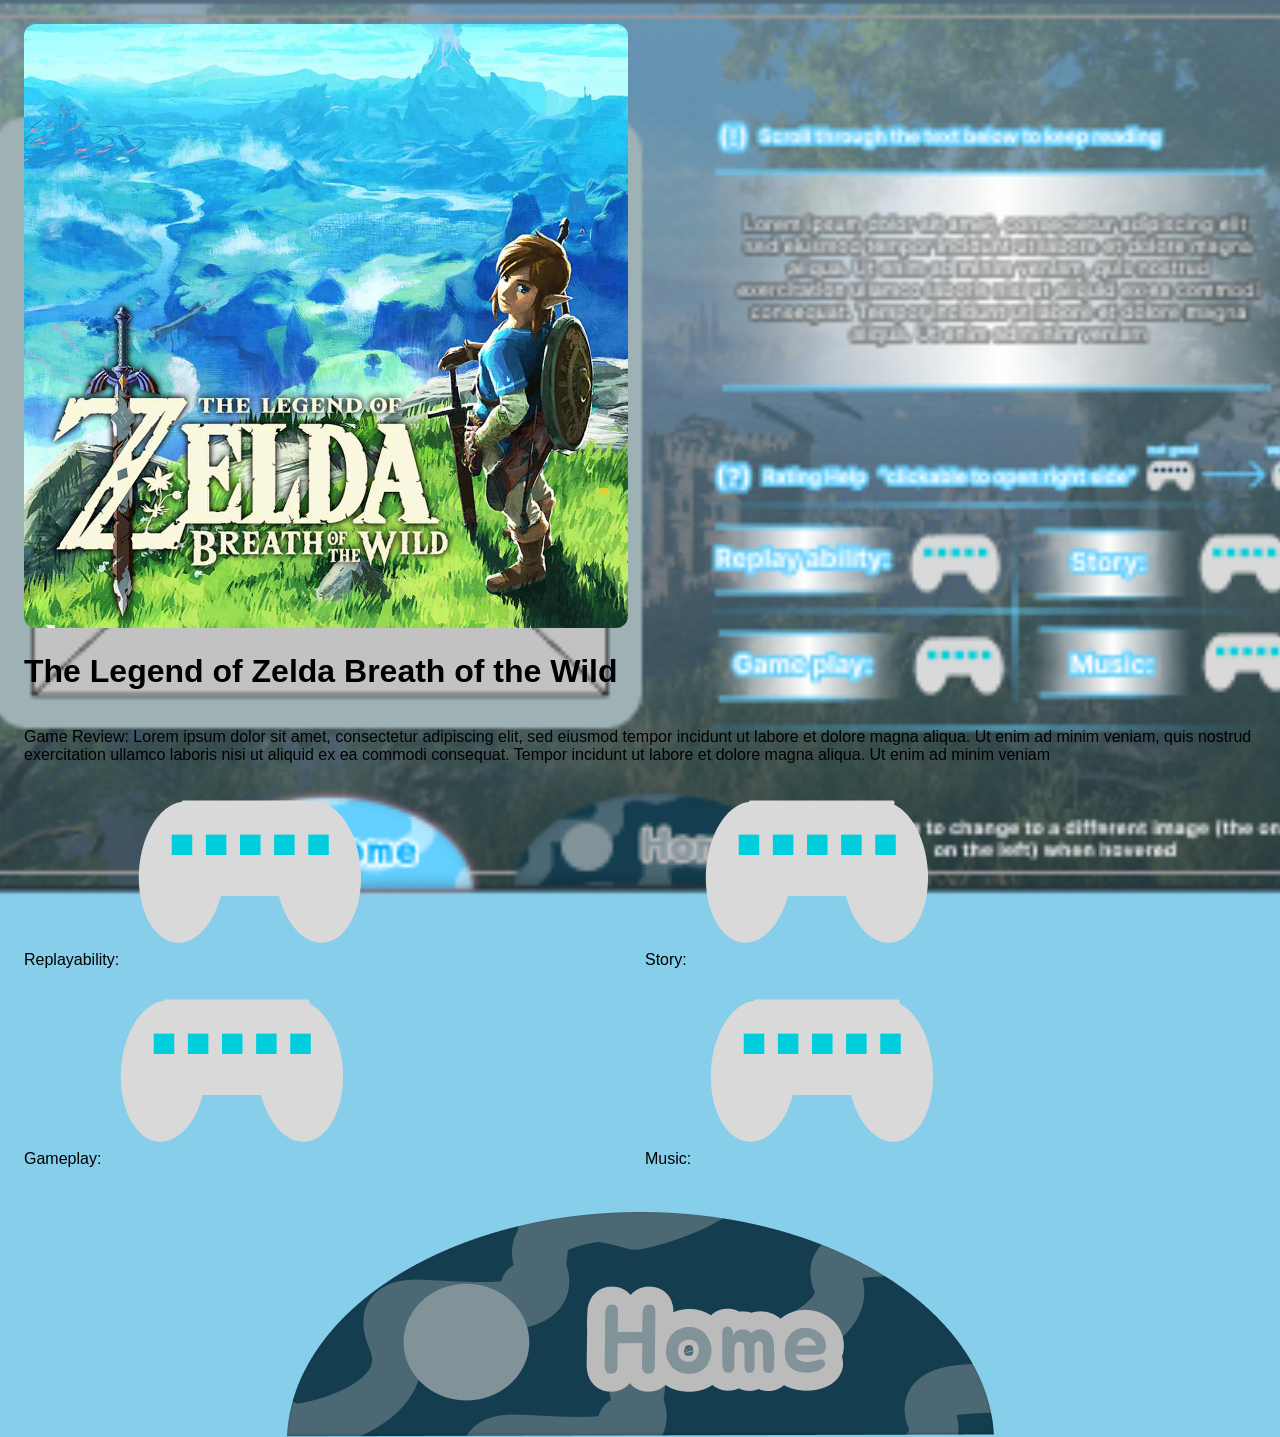
==== aboutindex.html @ 10b266e5 "second commit" ====
<!DOCTYPE html>
<html>
    <head>
        <meta charset="utf-8">
        <meta http-equiv="X-UA-Compatible" content="IE=edge">
        <title>About Mii Page</title>
        <meta name="description" content="">
        <meta name="viewport" content="width=device-width, initial-scale=1">
        <link rel="stylesheet" href="aboutistyle.css">
    </head>
    <body>
        <div class="page">
                <div class="items">
                    <div class="image">
                        <img src="aboutreviewimgs/botwsquare.jpeg">
                    </div>
                </div>
                <div class="details">
                    <div class="header">
                        <h1>The Legend of Zelda Breath of the Wild</h1>
                        <p>Game Review: Lorem ipsum dolor sit amet, consectetur adipiscing elit, sed eiusmod tempor incidunt ut labore et dolore magna aliqua. Ut enim ad minim veniam, quis nostrud exercitation ullamco laboris nisi ut aliquid ex ea commodi consequat. Tempor incidunt ut labore et dolore magna aliqua. Ut enim ad minim veniam</p>
                    </div>

                    <div class="ratings">
                        <div>Replayability: <img src="aboutreviewimgs/controlle_five_stars.png"></div>
                        <div>Story: <img src="aboutreviewimgs/controlle_five_stars.png"></div>
                        <div>Gameplay: <img src="aboutreviewimgs/controlle_five_stars.png"></div>
                        <div>Music: <img src="aboutreviewimgs/controlle_five_stars.png"></div>
                    </div>
                </div>
            </div>
        </div>

        <div class="home">
            <a href="secondindex.html">
                <img src="aboutreviewimgs/greyed-home button.png"></a>
        </div>

    </body>
</html>
---- aboutistyle.css ----
* {
  box-sizing: border-box;
}

body{
    background-image: url(aboutreviewimgs/bg\ bg3.png);
    background-position: center center;
    background-repeat: no-repeat;
    background-attachment: fixed; 
    background-size: cover;

    background-color: skyblue;
    font-family: Arial, Helvetica, sans-serif;

    min-height: 100vh;
    margin: 0;
    padding: 0;

    overflow-x: hidden;
}

.page{
    min-height: 100vh;
    padding: 24px;
    display: flex;
    flex-direction: column;
}

.items{
    display: grid;
    grid-template-columns: 1fr 1fr;
    gap: 24px;
    flex: 1;
    align-items: center;
}

.image img{
    width: 100%;
    aspect-ratio: 1/1;
    object-fit: cover;
    border-radius: 12px;
    border-color: green;
}

.header{
    display: flex;
    flex-direction: column;
}

.ratings{
    display: grid;
    grid-template-columns: 1fr 1fr;
    gap: 10px;
}

.home{
    display: flex;
    justify-content: center;
    margin-top: 20px;
}

.home img{
    width: auto;
    display: block;
    transition: opacity 0.3s ease-in-out;
}

.home a:hover img{
    content: url(aboutreviewimgs/reg-home\ button.png);
}
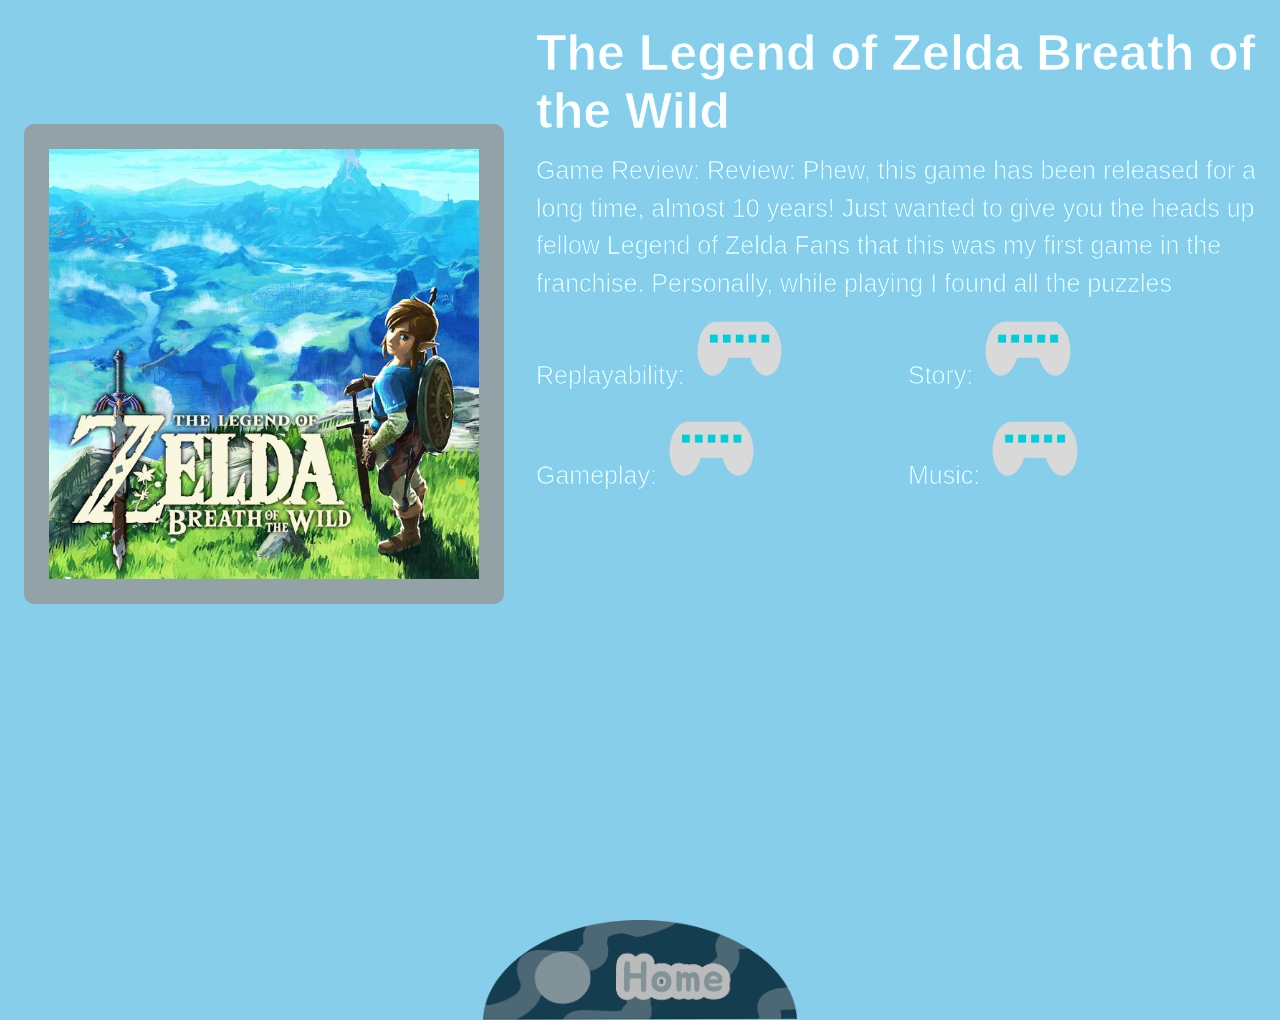
==== commit 7a2401fa: "big 3rd commit" ====
--- a/aboutindex.html
+++ b/aboutindex.html
@@ -10,16 +10,13 @@
     </head>
     <body>
         <div class="page">
-                <div class="items">
-                    <div class="image">
-                        <img src="aboutreviewimgs/botwsquare.jpeg">
-                    </div>
-                </div>
-                <div class="details">
-                    <div class="header">
-                        <h1>The Legend of Zelda Breath of the Wild</h1>
-                        <p>Game Review: Lorem ipsum dolor sit amet, consectetur adipiscing elit, sed eiusmod tempor incidunt ut labore et dolore magna aliqua. Ut enim ad minim veniam, quis nostrud exercitation ullamco laboris nisi ut aliquid ex ea commodi consequat. Tempor incidunt ut labore et dolore magna aliqua. Ut enim ad minim veniam</p>
-                    </div>
+            <div class="image">
+                <img src="aboutreviewimgs/botwsquare.jpeg" style="border: 25px solid #92A2A6;">
+            </div>
+            <div class="details">
+                <div class="header">
+                    <h1>The Legend of Zelda Breath of the Wild</h1>
+                    <p class="review-text">Game Review: Review: Phew, this game has been released for a long time, almost 10 years! Just wanted to give you the heads up fellow Legend of Zelda Fans that this was my first game in the franchise. Personally, while playing I found all the puzzles especially the shrines to scratch my puzzle itch! Not only this but I love love collecting items whether cooking, clothing, items, pictures, and more this game has. I found myself so engrossed in the story and its combat gameplay that I couldn’t put the game down. The artstyle and aesthetic of the game I also found to be so cute. All the music within the game too was perfect transporting me to the fantasy game. The combat was so much fun especially with the spoiler: shield gliding, slowing of time*, and varying weapons. The only complaint I had was the amount of side quests! However, I guess that’s what has kept me coming back to the game for more. And of course it's said that the price and lack of platforms to play the game is what has held many people other than myself back. If you’re looking for a game that has a great aesthetic, silly combat, and immersive storytelling play this game!</p>
 
                     <div class="ratings">
                         <div>Replayability: <img src="aboutreviewimgs/controlle_five_stars.png"></div>
--- a/aboutistyle.css
+++ b/aboutistyle.css
@@ -1,13 +1,14 @@
-* {
-  box-sizing: border-box;
+*{
+    cursor: url("img2/cursor\ pointer.png"), auto;
+    box-sizing: border-box;
 }
 
 body{
-    background-image: url(aboutreviewimgs/bg\ bg3.png);
+    /* background-image: url(aboutreviewimgs/bg\ bg3.png);
     background-position: center center;
     background-repeat: no-repeat;
     background-attachment: fixed; 
-    background-size: cover;
+    background-size: cover; */
 
     background-color: skyblue;
     font-family: Arial, Helvetica, sans-serif;
@@ -17,16 +18,22 @@
     padding: 0;
 
     overflow-x: hidden;
+    -webkit-text-stroke: .7px #63D0FF;
 }
 
 .page{
     min-height: 100vh;
     padding: 24px;
-    display: flex;
-    flex-direction: column;
+    display: grid;
+    grid-template-columns: 1fr 1.5fr;
+    color: white;
+    gap: 32px;
+
+    align-items: stretch;
+    font-size: 25px;
 }
 
-.items{
+.ratings{
     display: grid;
     grid-template-columns: 1fr 1fr;
     gap: 24px;
@@ -34,25 +41,51 @@
     align-items: center;
 }
 
+.image{
+    min-width: 0;
+    align-self: stretch;
+    padding-top: 100px;
+}
+
 .image img{
+    display: block;
     width: 100%;
-    aspect-ratio: 1/1;
+    height: auto;
     object-fit: cover;
-    border-radius: 12px;
-    border-color: green;
+    border-radius: 10px;
+}
+
+.details{
+    min-width: 0;
 }
 
 .header{
     display: flex;
     flex-direction: column;
+    gap: 12px;
 }
 
-.ratings{
-    display: grid;
-    grid-template-columns: 1fr 1fr;
-    gap: 10px;
+.header h1{
+    margin: 0;
 }
 
+.review-text{
+    height: 150px;
+    margin: 0;
+    line-height: 1.5;
+
+    overflow-y: auto;
+    overflow-x: hidden;
+}
+
+/* controller sizing */
+
+.ratings img{
+    width: auto;
+    height: 70px;
+}
+
+/* home buttom @the bottom */
 .home{
     display: flex;
     justify-content: center;
@@ -61,6 +94,7 @@
 
 .home img{
     width: auto;
+    height: 100px;
     display: block;
     transition: opacity 0.3s ease-in-out;
 }
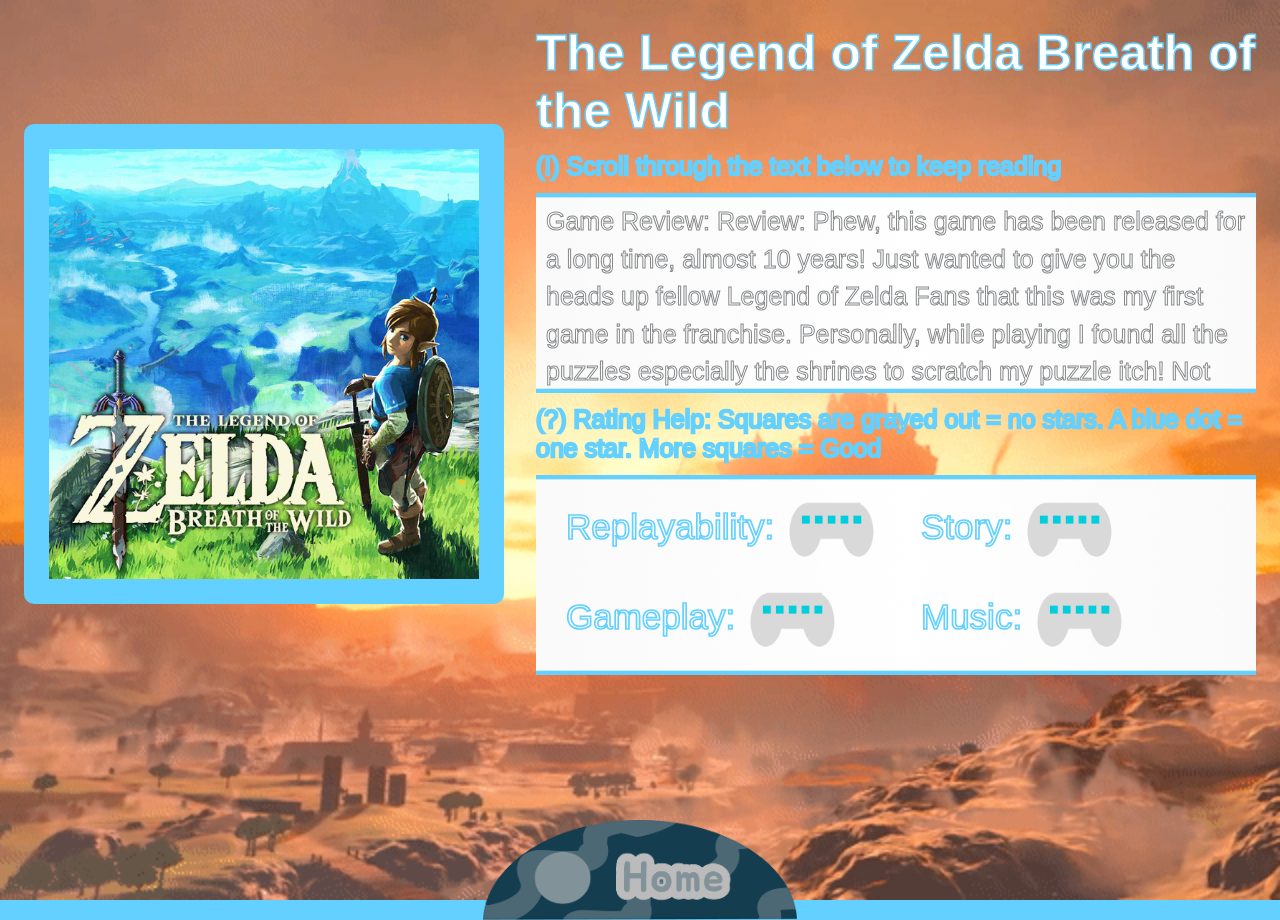
==== commit 4d2643c2: "fourth commit" ====
--- a/aboutindex.html
+++ b/aboutindex.html
@@ -11,13 +11,15 @@
     <body>
         <div class="page">
             <div class="image">
-                <img src="aboutreviewimgs/botwsquare.jpeg" style="border: 25px solid #92A2A6;">
+                <img src="aboutreviewimgs/botwsquare.jpeg" style="border: 25px solid #63D0FF;">
             </div>
             <div class="details">
                 <div class="header">
                     <h1>The Legend of Zelda Breath of the Wild</h1>
+                    <p class="tutorial-top">(!) Scroll through the text below to keep reading</p>
                     <p class="review-text">Game Review: Review: Phew, this game has been released for a long time, almost 10 years! Just wanted to give you the heads up fellow Legend of Zelda Fans that this was my first game in the franchise. Personally, while playing I found all the puzzles especially the shrines to scratch my puzzle itch! Not only this but I love love collecting items whether cooking, clothing, items, pictures, and more this game has. I found myself so engrossed in the story and its combat gameplay that I couldn’t put the game down. The artstyle and aesthetic of the game I also found to be so cute. All the music within the game too was perfect transporting me to the fantasy game. The combat was so much fun especially with the spoiler: shield gliding, slowing of time*, and varying weapons. The only complaint I had was the amount of side quests! However, I guess that’s what has kept me coming back to the game for more. And of course it's said that the price and lack of platforms to play the game is what has held many people other than myself back. If you’re looking for a game that has a great aesthetic, silly combat, and immersive storytelling play this game!</p>
 
+                    <p class="tutorial-bottom">(?) Rating Help: Squares are grayed out = no stars. A blue dot = one star. More squares = Good </p>
                     <div class="ratings">
                         <div>Replayability: <img src="aboutreviewimgs/controlle_five_stars.png"></div>
                         <div>Story: <img src="aboutreviewimgs/controlle_five_stars.png"></div>
--- a/aboutistyle.css
+++ b/aboutistyle.css
@@ -4,13 +4,12 @@
 }
 
 body{
-    /* background-image: url(aboutreviewimgs/bg\ bg3.png);
+    background-image: url(aboutreviewimgs/botwbackground.gif);
     background-position: center center;
     background-repeat: no-repeat;
     background-attachment: fixed; 
-    background-size: cover; */
-
-    background-color: skyblue;
+    background-size: cover;
+    background-color: #63D0FF;
     font-family: Arial, Helvetica, sans-serif;
 
     min-height: 100vh;
@@ -18,7 +17,6 @@
     padding: 0;
 
     overflow-x: hidden;
-    -webkit-text-stroke: .7px #63D0FF;
 }
 
 .page{
@@ -36,9 +34,19 @@
 .ratings{
     display: grid;
     grid-template-columns: 1fr 1fr;
-    gap: 24px;
+    gap: 20px;
     flex: 1;
+    padding-top: 20px;
+    padding-left: 30px;
+    padding-bottom: 20px;
     align-items: center;
+    font-size: 35px;
+    -webkit-text-stroke: 1.7px #63D0FF;
+
+    background-image: url(aboutreviewimgs/text\ box\ 4\ reviews.png);
+    background-position: center;
+    background-size: cover;
+    background-repeat: no-repeat;
 }
 
 .image{
@@ -67,15 +75,39 @@
 
 .header h1{
     margin: 0;
+    -webkit-text-stroke: 1.5px #63D0FF;
+}
+
+.tutorial-top{
+    -webkit-text-stroke: 2.5px #63D0FF;
+    margin: 0;
+    padding: 0;
+}
+
+.tutorial-bottom{
+    -webkit-text-stroke: 2.5px #63D0FF;
+    margin: 0;
+    padding: 0;
 }
 
 .review-text{
-    height: 150px;
+    height: 200px;
     margin: 0;
     line-height: 1.5;
 
     overflow-y: auto;
     overflow-x: hidden;
+
+    -webkit-text-stroke: 1px #858789;
+    padding-top: 10px;
+    padding-bottom: 20px;
+    padding-left: 10px;
+    padding-right: 10px;
+
+    background-image: url(aboutreviewimgs/text\ box\ 4\ reviews.png);
+    background-position: center;
+    background-size: cover;
+    background-repeat: no-repeat;
 }
 
 /* controller sizing */
@@ -83,13 +115,14 @@
 .ratings img{
     width: auto;
     height: 70px;
+    vertical-align: middle;
 }
 
 /* home buttom @the bottom */
 .home{
     display: flex;
     justify-content: center;
-    margin-top: 20px;
+    margin-top: -80px;
 }
 
 .home img{
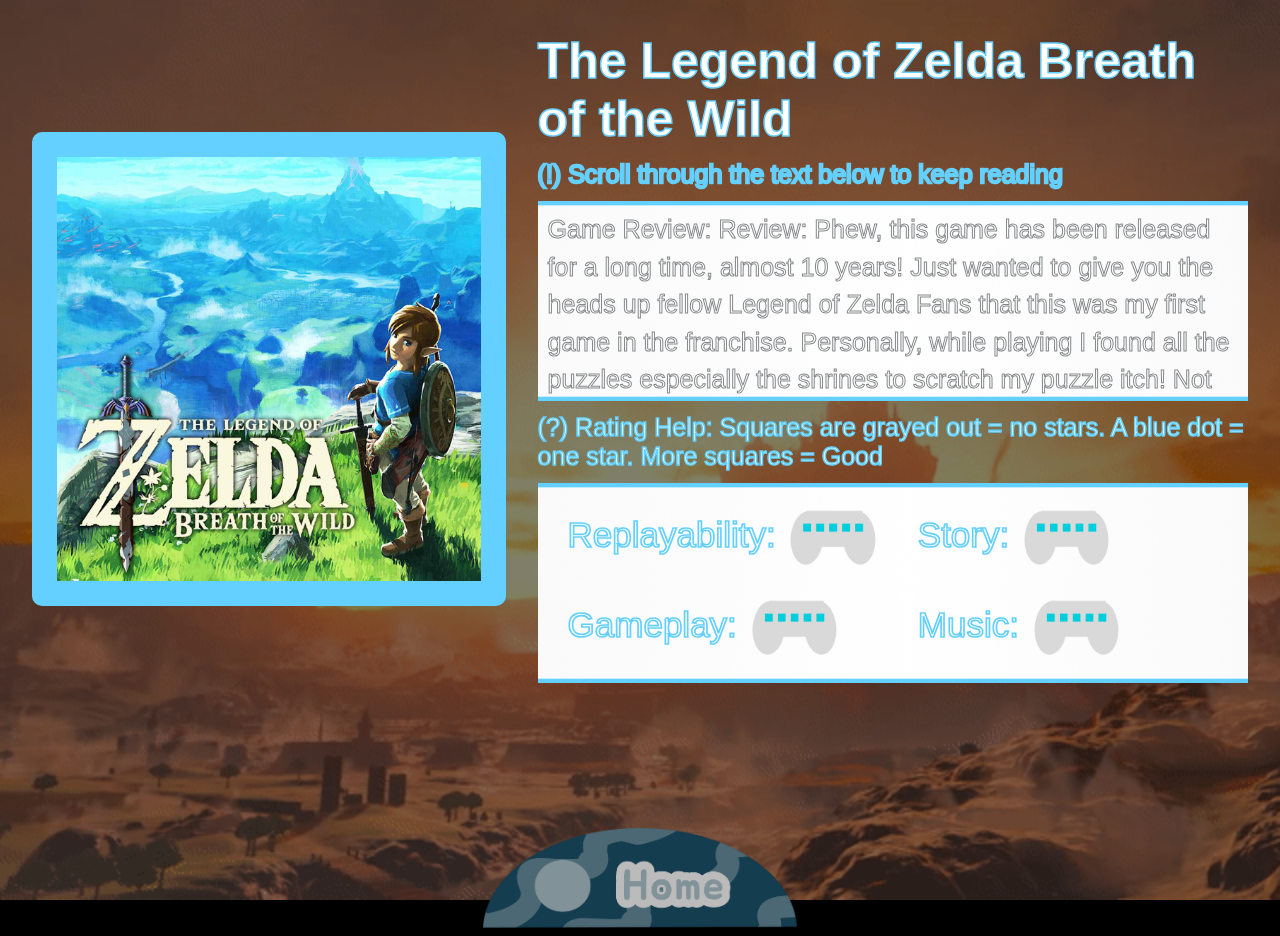
==== commit 0f9db020: "ninth commit" ====
--- a/aboutindex.html
+++ b/aboutindex.html
@@ -3,7 +3,7 @@
     <head>
         <meta charset="utf-8">
         <meta http-equiv="X-UA-Compatible" content="IE=edge">
-        <title>About Mii Page</title>
+        <title>Legend of Zelda Breath of the Wild Review</title>
         <meta name="description" content="">
         <meta name="viewport" content="width=device-width, initial-scale=1">
         <link rel="stylesheet" href="aboutistyle.css">
--- a/aboutistyle.css
+++ b/aboutistyle.css
@@ -4,7 +4,26 @@
 }
 
 body{
+    background-color: black;
+    position: relative;
+    font-family: Arial, Helvetica, sans-serif
+}
+
+@import url();
+
+body::before{
+    content: "";
+    position: fixed;
+    inset: 0;
     background-image: url(aboutreviewimgs/botwbackground.gif);
+    background-size: cover;
+    background-position: center;
+    background-repeat: no-repeat;
+    opacity: 0.5;
+    z-index: -1;
+}
+
+/*  background-image: url(aboutreviewimgs/botwbackground.gif);
     background-position: center center;
     background-repeat: no-repeat;
     background-attachment: fixed; 
@@ -12,12 +31,12 @@
     background-color: #63D0FF;
     font-family: Arial, Helvetica, sans-serif;
 
+    //can put in body//
     min-height: 100vh;
     margin: 0;
     padding: 0;
 
-    overflow-x: hidden;
-}
+    overflow-x: hidden; */
 
 .page{
     min-height: 100vh;
@@ -85,7 +104,7 @@
 }
 
 .tutorial-bottom{
-    -webkit-text-stroke: 2.5px #63D0FF;
+    -webkit-text-stroke: 1.5px #63D0FF;
     margin: 0;
     padding: 0;
 }
